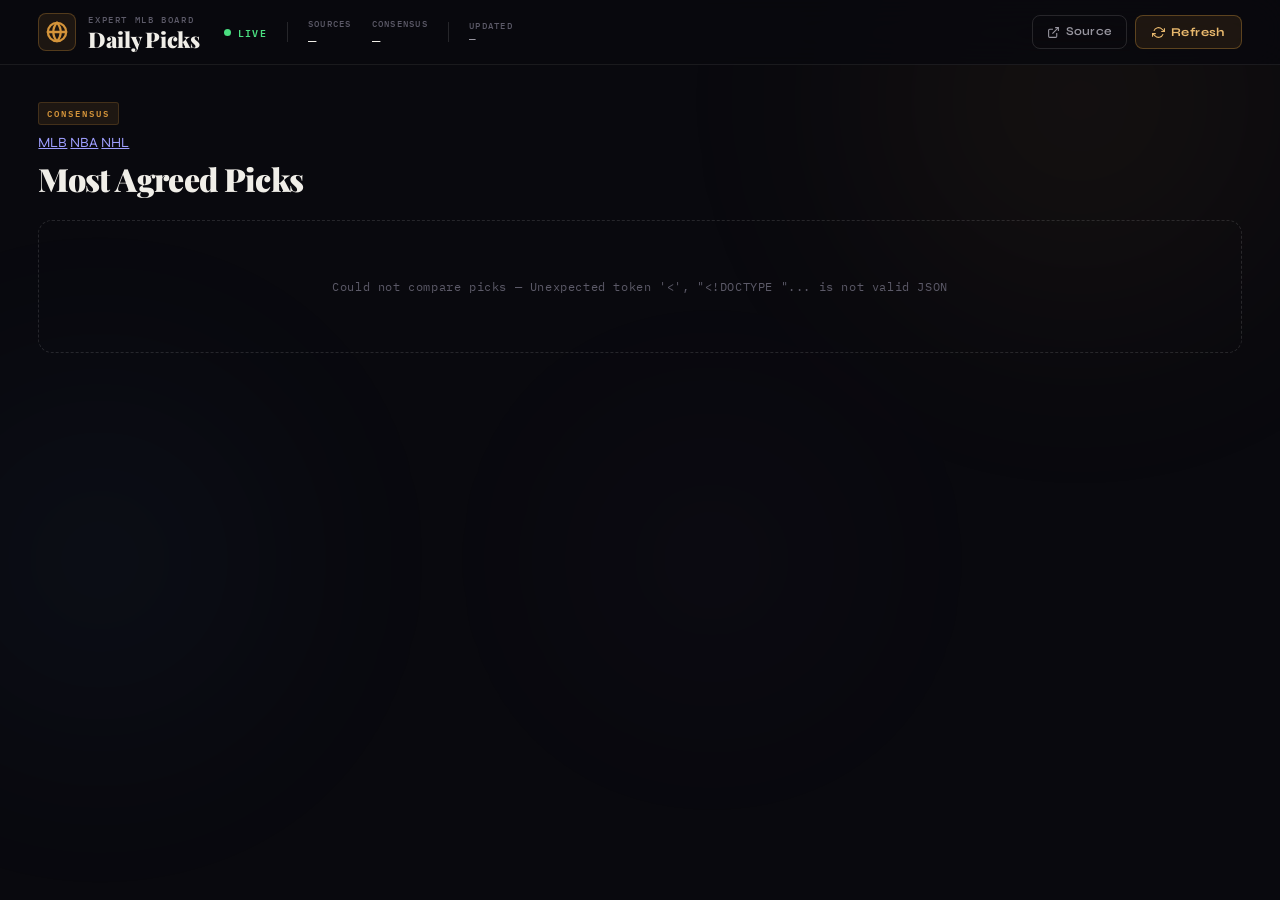
==== public/public_index.html @ dc45dd4a "claude repo cleanup review" ====
<!doctype html>
<html lang="en">
  <head>
    <meta charset="utf-8">
    <meta name="viewport" content="width=device-width, initial-scale=1">
    <title>Daily Expert MLB Board</title>
    <link rel="preconnect" href="https://fonts.googleapis.com">
    <link rel="preconnect" href="https://fonts.gstatic.com" crossorigin>
    <link href="https://fonts.googleapis.com/css2?family=Playfair+Display:ital,wght@0,700;0,900;1,700&family=Syne:wght@400;500;600;700;800&family=IBM+Plex+Mono:wght@400;500;600&display=swap" rel="stylesheet">
    <link rel="stylesheet" href="styles.css">
  </head>
  <body>

    <!-- Ambient background -->
    <div class="ambient" aria-hidden="true">
      <div class="ambient-orb ambient-orb--1"></div>
      <div class="ambient-orb ambient-orb--2"></div>
      <div class="ambient-orb ambient-orb--3"></div>
    </div>

    <header class="site-header">
      <div class="header-inner">
        <div class="header-brand">
          <div class="brand-lockup">
            <div class="brand-icon">
              <svg width="22" height="22" viewBox="0 0 24 24" fill="none" stroke="currentColor" stroke-width="2.5" stroke-linecap="round" stroke-linejoin="round"><circle cx="12" cy="12" r="10"/><path d="M12 2a14.5 14.5 0 0 0 0 20 14.5 14.5 0 0 0 0-20"/><path d="M2 12h20"/></svg>
            </div>
            <div class="brand-text">
              <span class="brand-label">Expert MLB Board</span>
              <h1 class="brand-title">Daily Picks</h1>
            </div>
          </div>
        </div>
        <div class="header-meta">
          <div class="pulse-indicator">
            <span class="pulse-dot"></span>
            <span class="pulse-text">Live</span>
          </div>
          <div class="divider-v"></div>
          <div class="stat-chip">
            <span class="stat-chip__label">Sources</span>
            <strong id="gameCount" class="stat-chip__value">—</strong>
          </div>
          <div class="stat-chip">
            <span class="stat-chip__label">Consensus</span>
            <strong id="pickCount" class="stat-chip__value">—</strong>
          </div>
          <div class="divider-v"></div>
          <div class="header-time">
            <span class="time-label">Updated</span>
            <strong id="fetchedAt" class="time-value">—</strong>
          </div>
        </div>
        <div class="header-actions">
          <a id="sourceLink" class="btn-ghost" href="https://www.covers.com/picks/mlb" target="_blank" rel="noreferrer">
            <svg width="13" height="13" viewBox="0 0 24 24" fill="none" stroke="currentColor" stroke-width="2"><path d="M18 13v6a2 2 0 0 1-2 2H5a2 2 0 0 1-2-2V8a2 2 0 0 1 2-2h6"/><polyline points="15 3 21 3 21 9"/><line x1="10" y1="14" x2="21" y2="3"/></svg>
            Source
          </a>
          <button id="refreshButton" class="btn-primary" type="button">
            <svg width="13" height="13" viewBox="0 0 24 24" fill="none" stroke="currentColor" stroke-width="2"><polyline points="23 4 23 10 17 10"/><polyline points="1 20 1 14 7 14"/><path d="M3.51 9a9 9 0 0 1 14.85-3.36L23 10M1 14l4.64 4.36A9 9 0 0 0 20.49 15"/></svg>
            Refresh
          </button>
        </div>
      </div>
    </header>

    <main class="main-content">
      <div class="page-layout">
        <section class="consensus-section">
          <div class="section-header">
            <div class="section-header__top">
              <span class="section-eyebrow">Consensus</span>
            </div>
            <div class="sport-tabs" aria-label="Sport pages">
              <a class="sport-tab" href="./" data-sport-link="mlb">MLB</a>
              <a class="sport-tab" href="nba/" data-sport-link="nba">NBA</a>
              <a class="sport-tab" href="nhl/" data-sport-link="nhl">NHL</a>
            </div>
            <h2 id="sportTitle" class="section-title">Most Agreed Picks</h2>
            <p id="consensusIntro" class="section-sub"></p>
          </div>
          <div id="consensusList" class="consensus-stack"></div>
        </section>
      </div>
    </main>

    <template id="consensusTemplate">
      <article class="consensus-card">
        <div class="consensus-card__header">
          <span class="badge badge--market market"></span>
          <span class="consensus-agree">
            <span class="agree-num agreement"></span>
            <span class="agree-label">sources</span>
          </span>
        </div>
        <h3 class="consensus-selection selection"></h3>
        <p class="consensus-matchup matchup"></p>
        <div class="consensus-meta">
          <span class="consensus-sources source-list"></span>
          <span class="consensus-experts">
            <strong class="pick-count"></strong> experts
          </span>
        </div>
        <p class="consensus-examples example-list"></p>
      </article>
    </template>

    <script type="module" src="app.js"></script>
  </body>
</html>
---- public/styles.css ----
/* ===================================================
   ROOT & DESIGN TOKENS
   =================================================== */
:root {
  /* Core palette — deep slate + warm cream */
  --bg:          #09090e;
  --surface:     #0f0f17;
  --surface-2:   #161622;
  --surface-3:   #1e1e2e;
  --border:      rgba(255,255,255,0.07);
  --border-2:    rgba(255,255,255,0.12);

  /* Text hierarchy */
  --text:        #f0eee8;
  --text-muted:  #9896a0;
  --text-dim:    #5c5a68;

  /* Brand accent — amber gold */
  --gold:        #d4943a;
  --gold-light:  #e8b86d;
  --gold-dim:    rgba(212, 148, 58, 0.1);
  --gold-glow:   rgba(212, 148, 58, 0.2);

  /* Market palette */
  --ml:          #4ade80;
  --ml-dim:      rgba(74, 222, 128, 0.08);
  --ml-border:   rgba(74, 222, 128, 0.2);

  --total:       #fb923c;
  --total-dim:   rgba(251, 146, 60, 0.08);
  --total-border:rgba(251, 146, 60, 0.2);

  --rl:          #60a5fa;
  --rl-dim:      rgba(96, 165, 250, 0.08);
  --rl-border:   rgba(96, 165, 250, 0.2);

  --prop:        #c084fc;
  --prop-dim:    rgba(192, 132, 252, 0.08);
  --prop-border: rgba(192, 132, 252, 0.2);

  /* Typography */
  --font-display: 'Playfair Display', Georgia, serif;
  --font-ui:      'Syne', sans-serif;
  --font-mono:    'IBM Plex Mono', monospace;

  /* Spatial */
  --r-sm:  3px;
  --r-md:  8px;
  --r-lg:  14px;
  --r-xl:  20px;

  /* Layout */
  --content-max: 1400px;
}

/* ===================================================
   RESET
   =================================================== */
*, *::before, *::after { box-sizing: border-box; margin: 0; padding: 0; }
html { scroll-behavior: smooth; color-scheme: dark; }

body {
  font-family: var(--font-ui);
  background: var(--bg);
  color: var(--text);
  min-height: 100vh;
  font-size: 14px;
  line-height: 1.65;
  -webkit-font-smoothing: antialiased;
  overflow-x: hidden;
}

/* ===================================================
   AMBIENT BACKGROUND
   =================================================== */
.ambient {
  position: fixed;
  inset: 0;
  pointer-events: none;
  z-index: 0;
  overflow: hidden;
}

.ambient-orb {
  position: absolute;
  border-radius: 50%;
  filter: blur(120px);
  opacity: 0.25;
}

.ambient-orb--1 {
  width: 600px;
  height: 600px;
  top: -200px;
  right: -100px;
  background: radial-gradient(circle, rgba(212,148,58,0.4), transparent 70%);
  animation: orb-drift 18s ease-in-out infinite alternate;
}

.ambient-orb--2 {
  width: 500px;
  height: 500px;
  bottom: 10%;
  left: -150px;
  background: radial-gradient(circle, rgba(96,165,250,0.3), transparent 70%);
  animation: orb-drift 22s ease-in-out infinite alternate-reverse;
}

.ambient-orb--3 {
  width: 400px;
  height: 400px;
  top: 40%;
  left: 40%;
  background: radial-gradient(circle, rgba(192,132,252,0.2), transparent 70%);
  animation: orb-drift 26s ease-in-out infinite alternate;
}

@keyframes orb-drift {
  from { transform: translate(0, 0) scale(1); }
  to   { transform: translate(40px, 30px) scale(1.1); }
}

/* ===================================================
   HEADER
   =================================================== */
.site-header {
  position: sticky;
  top: 0;
  z-index: 100;
  background: rgba(9, 9, 14, 0.85);
  backdrop-filter: blur(20px) saturate(180%);
  border-bottom: 1px solid var(--border);
}

.header-inner {
  max-width: var(--content-max);
  margin: 0 auto;
  padding: 0 clamp(16px, 3vw, 40px);
  height: 64px;
  display: flex;
  align-items: center;
  gap: 24px;
}

/* Brand */
.header-brand { flex-shrink: 0; }

.brand-lockup {
  display: flex;
  align-items: center;
  gap: 12px;
}

.brand-icon {
  width: 38px;
  height: 38px;
  border-radius: var(--r-md);
  background: var(--gold-dim);
  border: 1px solid rgba(212,148,58,0.3);
  display: flex;
  align-items: center;
  justify-content: center;
  color: var(--gold);
  flex-shrink: 0;
}

.brand-label {
  display: block;
  font-family: var(--font-mono);
  font-size: 9px;
  font-weight: 500;
  letter-spacing: 0.18em;
  text-transform: uppercase;
  color: var(--text-dim);
  margin-bottom: 1px;
}

.brand-title {
  font-family: var(--font-display);
  font-size: 1.35rem;
  font-weight: 900;
  line-height: 1;
  color: var(--text);
  letter-spacing: -0.01em;
}

/* Meta strip */
.header-meta {
  flex: 1;
  display: flex;
  align-items: center;
  gap: 20px;
  overflow-x: auto;
  scrollbar-width: none;
}

.header-meta::-webkit-scrollbar { display: none; }

.pulse-indicator {
  display: flex;
  align-items: center;
  gap: 7px;
  flex-shrink: 0;
}

.pulse-dot {
  width: 7px;
  height: 7px;
  border-radius: 50%;
  background: var(--ml);
  box-shadow: 0 0 0 0 rgba(74,222,128,0.4);
  animation: pulse-ring 2.5s ease-out infinite;
}

@keyframes pulse-ring {
  0%   { box-shadow: 0 0 0 0 rgba(74,222,128,0.5); }
  70%  { box-shadow: 0 0 0 8px rgba(74,222,128,0); }
  100% { box-shadow: 0 0 0 0 rgba(74,222,128,0); }
}

.pulse-text {
  font-family: var(--font-mono);
  font-size: 10px;
  font-weight: 600;
  letter-spacing: 0.12em;
  text-transform: uppercase;
  color: var(--ml);
}

.divider-v {
  width: 1px;
  height: 20px;
  background: var(--border-2);
  flex-shrink: 0;
}

.stat-chip {
  display: flex;
  flex-direction: column;
  gap: 1px;
  flex-shrink: 0;
}

.stat-chip__label {
  font-family: var(--font-mono);
  font-size: 9px;
  font-weight: 500;
  letter-spacing: 0.14em;
  text-transform: uppercase;
  color: var(--text-dim);
}

.stat-chip__value {
  font-family: var(--font-mono);
  font-size: 14px;
  font-weight: 600;
  color: var(--text);
  line-height: 1;
}

.header-time {
  display: flex;
  flex-direction: column;
  gap: 1px;
  flex-shrink: 0;
}

.time-label {
  font-family: var(--font-mono);
  font-size: 9px;
  font-weight: 500;
  letter-spacing: 0.14em;
  text-transform: uppercase;
  color: var(--text-dim);
}

.time-value {
  font-family: var(--font-mono);
  font-size: 11px;
  font-weight: 500;
  color: var(--text-muted);
  line-height: 1;
}

/* Header buttons */
.header-actions {
  display: flex;
  align-items: center;
  gap: 8px;
  flex-shrink: 0;
}

.btn-ghost {
  display: inline-flex;
  align-items: center;
  gap: 6px;
  height: 34px;
  padding: 0 14px;
  border: 1px solid var(--border-2);
  border-radius: var(--r-md);
  background: transparent;
  color: var(--text-muted);
  font-family: var(--font-ui);
  font-size: 12px;
  font-weight: 600;
  letter-spacing: 0.02em;
  text-decoration: none;
  cursor: pointer;
  transition: all 0.2s;
  white-space: nowrap;
}

.btn-ghost:hover {
  border-color: var(--border-2);
  color: var(--text);
  background: rgba(255,255,255,0.04);
}

.btn-primary {
  display: inline-flex;
  align-items: center;
  gap: 6px;
  height: 34px;
  padding: 0 16px;
  border: 1px solid rgba(212,148,58,0.35);
  border-radius: var(--r-md);
  background: var(--gold-dim);
  color: var(--gold-light);
  font-family: var(--font-ui);
  font-size: 12px;
  font-weight: 700;
  letter-spacing: 0.03em;
  cursor: pointer;
  transition: all 0.2s;
  white-space: nowrap;
}

.btn-primary:hover {
  background: rgba(212,148,58,0.15);
  border-color: rgba(212,148,58,0.5);
  box-shadow: 0 0 20px rgba(212,148,58,0.15);
}

.btn-primary:active  { transform: scale(0.97); }
.btn-primary:disabled { opacity: 0.4; cursor: wait; }

/* ===================================================
   CONTROLS BAR
   =================================================== */
.controls-bar {
  background: rgba(15, 15, 23, 0.6);
  border-bottom: 1px solid var(--border);
  backdrop-filter: blur(8px);
  position: relative;
  z-index: 1;
}

.controls-inner {
  max-width: var(--content-max);
  margin: 0 auto;
  padding: 12px clamp(16px, 3vw, 40px);
  display: flex;
  align-items: center;
  gap: 10px;
  flex-wrap: wrap;
}

.search-wrap {
  position: relative;
  flex: 1;
  min-width: 200px;
}

.search-icon {
  position: absolute;
  left: 12px;
  top: 50%;
  transform: translateY(-50%);
  color: var(--text-dim);
  pointer-events: none;
}

.control-input {
  height: 38px;
  background: var(--surface-2);
  border: 1px solid var(--border);
  border-radius: var(--r-md);
  color: var(--text);
  font-family: var(--font-ui);
  font-size: 13px;
  font-weight: 500;
  outline: none;
  transition: border-color 0.2s, background 0.2s;
}

.control-input:focus {
  border-color: rgba(212,148,58,0.4);
  background: var(--surface-3);
}

.control-input::placeholder { color: var(--text-dim); }

.search-input {
  width: 100%;
  padding: 0 14px 0 38px;
}

.select-wrap {
  position: relative;
  flex-shrink: 0;
}

.control-select {
  padding: 0 36px 0 14px;
  min-width: 155px;
  cursor: pointer;
  appearance: none;
}

.select-chevron {
  position: absolute;
  right: 12px;
  top: 50%;
  transform: translateY(-50%);
  color: var(--text-dim);
  pointer-events: none;
}

.market-legend {
  display: flex;
  align-items: center;
  gap: 14px;
  margin-left: 8px;
  flex-shrink: 0;
}

.legend-item {
  display: flex;
  align-items: center;
  gap: 5px;
  font-family: var(--font-mono);
  font-size: 10px;
  font-weight: 500;
  letter-spacing: 0.08em;
  color: var(--text-dim);
}

.legend-dot {
  width: 6px;
  height: 6px;
  border-radius: 50%;
}

.legend-dot--ml    { background: var(--ml); }
.legend-dot--total { background: var(--total); }
.legend-dot--rl    { background: var(--rl); }
.legend-dot--prop  { background: var(--prop); }

/* ===================================================
   PAGE LAYOUT
   =================================================== */
.main-content {
  position: relative;
  z-index: 1;
}

.page-layout {
  max-width: var(--content-max);
  margin: 0 auto;
  padding: 36px clamp(16px, 3vw, 40px) 80px;
  display: block;
}

/* ===================================================
   SECTION HEADER
   =================================================== */
.section-header {
  margin-bottom: 24px;
}

.section-header__top {
  margin-bottom: 6px;
}

.section-eyebrow {
  font-family: var(--font-mono);
  font-size: 9px;
  font-weight: 600;
  letter-spacing: 0.22em;
  text-transform: uppercase;
  color: var(--gold);
  background: var(--gold-dim);
  border: 1px solid rgba(212,148,58,0.2);
  border-radius: var(--r-sm);
  padding: 3px 8px;
  display: inline-block;
}

.section-title {
  font-family: var(--font-display);
  font-size: clamp(1.6rem, 2.5vw, 2.2rem);
  font-weight: 900;
  line-height: 1.05;
  color: var(--text);
  letter-spacing: -0.02em;
  margin-top: 8px;
  margin-bottom: 8px;
}

.section-sub {
  font-size: 12px;
  color: var(--text-muted);
  line-height: 1.5;
  max-width: 55ch;
}

/* ===================================================
   CONSENSUS
   =================================================== */
.consensus-section {
  width: 100%;
}

.consensus-stack {
  display: grid;
  grid-template-columns: repeat(auto-fill, minmax(280px, 1fr));
  gap: 12px;
}

.consensus-card {
  background: var(--surface);
  border: 1px solid var(--border);
  border-radius: var(--r-lg);
  padding: 16px;
  transition: border-color 0.2s, transform 0.2s;
  animation: card-in 0.4s ease both;
  position: relative;
  overflow: hidden;
}

.consensus-card::before {
  content: '';
  position: absolute;
  left: 0;
  top: 0;
  bottom: 0;
  width: 3px;
  background: var(--ml);
  border-radius: var(--r-sm) 0 0 var(--r-sm);
}

.consensus-card[data-market="Total"]::before    { background: var(--total); }
.consensus-card[data-market="Run Line"]::before,
.consensus-card[data-market="Spread"]::before   { background: var(--rl); }
.consensus-card[data-market="Prop"]::before,
.consensus-card[data-market="Game Prop"]::before { background: var(--prop); }

.consensus-card:hover {
  border-color: var(--border-2);
  transform: translateX(3px);
}

.consensus-card__header {
  display: flex;
  align-items: center;
  justify-content: space-between;
  margin-bottom: 10px;
}

.consensus-agree {
  display: flex;
  align-items: baseline;
  gap: 4px;
}

.agree-num {
  font-family: var(--font-mono);
  font-size: 18px;
  font-weight: 600;
  color: var(--text);
  line-height: 1;
}

.agree-label {
  font-family: var(--font-mono);
  font-size: 9px;
  font-weight: 500;
  letter-spacing: 0.1em;
  text-transform: uppercase;
  color: var(--text-dim);
}

.consensus-selection {
  font-family: var(--font-display);
  font-size: 1.15rem;
  font-weight: 700;
  font-style: italic;
  color: var(--text);
  line-height: 1.2;
  margin-bottom: 4px;
}

.consensus-matchup {
  font-family: var(--font-mono);
  font-size: 10px;
  font-weight: 500;
  letter-spacing: 0.06em;
  color: var(--rl);
  margin-bottom: 10px;
}

.consensus-meta {
  display: flex;
  align-items: center;
  justify-content: space-between;
  gap: 8px;
  padding-top: 10px;
  border-top: 1px solid var(--border);
}

.consensus-sources {
  font-family: var(--font-mono);
  font-size: 10px;
  font-weight: 500;
  color: var(--text-muted);
}

.consensus-experts {
  font-family: var(--font-mono);
  font-size: 10px;
  color: var(--text-dim);
}

.consensus-experts strong {
  color: var(--text);
}

.consensus-examples {
  font-size: 11px;
  color: var(--text-dim);
  margin-top: 6px;
  line-height: 1.5;
}

/* ===================================================
   PICK GRID
   =================================================== */
.pick-grid {
  display: grid;
  grid-template-columns: repeat(auto-fill, minmax(280px, 1fr));
  gap: 12px;
}

/* ===================================================
   PICK CARD
   =================================================== */
.pick-card {
  background: var(--surface);
  border: 1px solid var(--border);
  border-radius: var(--r-lg);
  overflow: hidden;
  display: flex;
  flex-direction: column;
  transition: border-color 0.25s, transform 0.25s, box-shadow 0.25s;
  animation: card-in 0.35s ease both;
  cursor: default;
}

@keyframes card-in {
  from { opacity: 0; transform: translateY(16px); }
  to   { opacity: 1; transform: translateY(0); }
}

.pick-card:hover {
  transform: translateY(-4px);
  box-shadow: 0 20px 60px rgba(0,0,0,0.6), 0 0 0 1px var(--border-2);
}

/* Accent bar by market */
.pick-card__accent {
  height: 3px;
  background: var(--border-2);
  flex-shrink: 0;
}

.pick-card[data-market="Moneyline"] .pick-card__accent { background: var(--ml); }
.pick-card[data-market="Total"] .pick-card__accent     { background: var(--total); }
.pick-card[data-market="Run Line"] .pick-card__accent,
.pick-card[data-market="Spread"] .pick-card__accent    { background: var(--rl); }
.pick-card[data-market="Prop"] .pick-card__accent,
.pick-card[data-market="Game Prop"] .pick-card__accent { background: var(--prop); }

/* Card glow on hover by market */
.pick-card[data-market="Moneyline"]:hover  { box-shadow: 0 20px 60px rgba(0,0,0,0.5), 0 0 30px rgba(74,222,128,0.06); }
.pick-card[data-market="Total"]:hover      { box-shadow: 0 20px 60px rgba(0,0,0,0.5), 0 0 30px rgba(251,146,60,0.06); }
.pick-card[data-market="Run Line"]:hover,
.pick-card[data-market="Spread"]:hover     { box-shadow: 0 20px 60px rgba(0,0,0,0.5), 0 0 30px rgba(96,165,250,0.06); }
.pick-card[data-market="Prop"]:hover,
.pick-card[data-market="Game Prop"]:hover  { box-shadow: 0 20px 60px rgba(0,0,0,0.5), 0 0 30px rgba(192,132,252,0.06); }

.pick-card__inner {
  display: flex;
  flex-direction: column;
  flex: 1;
  padding: 0;
}

.pick-card__header {
  padding: 14px 16px 0;
  display: flex;
  flex-direction: column;
  gap: 4px;
}

.pick-matchup-row {
  display: flex;
  align-items: center;
  justify-content: space-between;
  gap: 8px;
}

.pick-matchup {
  font-family: var(--font-mono);
  font-size: 10px;
  font-weight: 600;
  letter-spacing: 0.1em;
  text-transform: uppercase;
  color: var(--rl);
}

.pick-time {
  font-family: var(--font-mono);
  font-size: 9px;
  color: var(--text-dim);
  white-space: nowrap;
}

.pick-made {
  font-family: var(--font-mono);
  font-size: 9px;
  color: var(--text-dim);
}

.pick-card__body {
  padding: 12px 16px;
  flex: 1;
  display: flex;
  flex-direction: column;
  gap: 10px;
}

.pick-selection {
  font-family: var(--font-display);
  font-size: 1.4rem;
  font-weight: 700;
  font-style: italic;
  line-height: 1.15;
  color: var(--text);
  letter-spacing: -0.01em;
}

.pick-badges {
  display: flex;
  align-items: center;
  gap: 7px;
  flex-wrap: wrap;
}

/* ===================================================
   BADGES
   =================================================== */
.badge {
  font-family: var(--font-mono);
  font-size: 10px;
  font-weight: 600;
  letter-spacing: 0.1em;
  text-transform: uppercase;
  padding: 3px 9px;
  border-radius: 999px;
  border: 1px solid transparent;
  white-space: nowrap;
}

.badge--market {
  color: var(--text-muted);
  background: var(--surface-3);
  border-color: var(--border);
}

/* Market-specific badge colors */
.pick-card[data-market="Moneyline"] .badge--market,
.consensus-card[data-market="Moneyline"] .badge--market {
  color: var(--ml); background: var(--ml-dim); border-color: var(--ml-border);
}
.pick-card[data-market="Total"] .badge--market,
.consensus-card[data-market="Total"] .badge--market {
  color: var(--total); background: var(--total-dim); border-color: var(--total-border);
}
.pick-card[data-market="Run Line"] .badge--market,
.pick-card[data-market="Spread"] .badge--market,
.consensus-card[data-market="Run Line"] .badge--market,
.consensus-card[data-market="Spread"] .badge--market {
  color: var(--rl); background: var(--rl-dim); border-color: var(--rl-border);
}
.pick-card[data-market="Prop"] .badge--market,
.pick-card[data-market="Game Prop"] .badge--market,
.consensus-card[data-market="Prop"] .badge--market,
.consensus-card[data-market="Game Prop"] .badge--market {
  color: var(--prop); background: var(--prop-dim); border-color: var(--prop-border);
}

.badge--odds {
  font-size: 11px;
  padding: 3px 0;
  border: none;
  background: transparent;
  color: var(--text-muted);
  letter-spacing: 0.04em;
  text-transform: none;
}

.badge--odds.positive { color: var(--ml); }
.badge--odds.negative { color: var(--total); }

/* Analysis text */
.pick-analysis {
  font-size: 12.5px;
  line-height: 1.7;
  color: var(--text-muted);
  display: -webkit-box;
  -webkit-line-clamp: 4;
  -webkit-box-orient: vertical;
  overflow: hidden;
}

/* Card footer */
.pick-card__footer {
  padding: 11px 16px;
  border-top: 1px solid var(--border);
  display: flex;
  align-items: center;
  justify-content: space-between;
  gap: 8px;
  background: rgba(255,255,255,0.015);
}

.pick-analyst {
  font-family: var(--font-ui);
  font-size: 11px;
  font-weight: 600;
  letter-spacing: 0.02em;
  color: var(--text-muted);
}

.pick-rating {
  font-family: var(--font-mono);
  font-size: 10px;
  color: var(--gold);
  letter-spacing: 0.05em;
}

/* ===================================================
   EMPTY STATES
   =================================================== */
.empty {
  grid-column: 1 / -1;
  padding: 56px 32px;
  border: 1px dashed var(--border-2);
  border-radius: var(--r-lg);
  text-align: center;
  font-family: var(--font-mono);
  font-size: 12px;
  color: var(--text-dim);
  letter-spacing: 0.05em;
}

/* ===================================================
   RESPONSIVE
   =================================================== */
@media (max-width: 1024px) {
  .consensus-stack {
    grid-template-columns: repeat(auto-fill, minmax(280px, 1fr));
    gap: 10px;
  }
}

@media (max-width: 768px) {
  .header-inner {
    flex-wrap: wrap;
    height: auto;
    padding-block: 12px;
    gap: 12px;
  }

  .header-meta {
    order: 3;
    width: 100%;
  }

  .header-actions { flex-shrink: 0; }

  .btn-ghost,
  .btn-primary {
    height: 32px;
    padding: 0 12px;
    font-size: 11px;
  }

  .market-legend { display: none; }

  .pick-grid {
    grid-template-columns: 1fr;
  }
}

@media (max-width: 480px) {
  .controls-inner {
    flex-direction: column;
    align-items: stretch;
  }

  .search-wrap,
  .select-wrap {
    min-width: 0;
    width: 100%;
  }

  .control-select { min-width: 0; width: 100%; }
}

/* ===================================================
   SCROLLBAR
   =================================================== */
::-webkit-scrollbar { width: 5px; height: 5px; }
::-webkit-scrollbar-track { background: transparent; }
::-webkit-scrollbar-thumb { background: var(--surface-3); border-radius: 999px; }
::-webkit-scrollbar-thumb:hover { background: var(--border-2); }

/* ===================================================
   TEXT SELECTION
   =================================================== */
::selection { background: rgba(212,148,58,0.2); color: var(--text); }

/* ===================================================
   FOCUS
   =================================================== */
:focus-visible {
  outline: 2px solid rgba(212,148,58,0.5);
  outline-offset: 2px;
  border-radius: var(--r-sm);
}
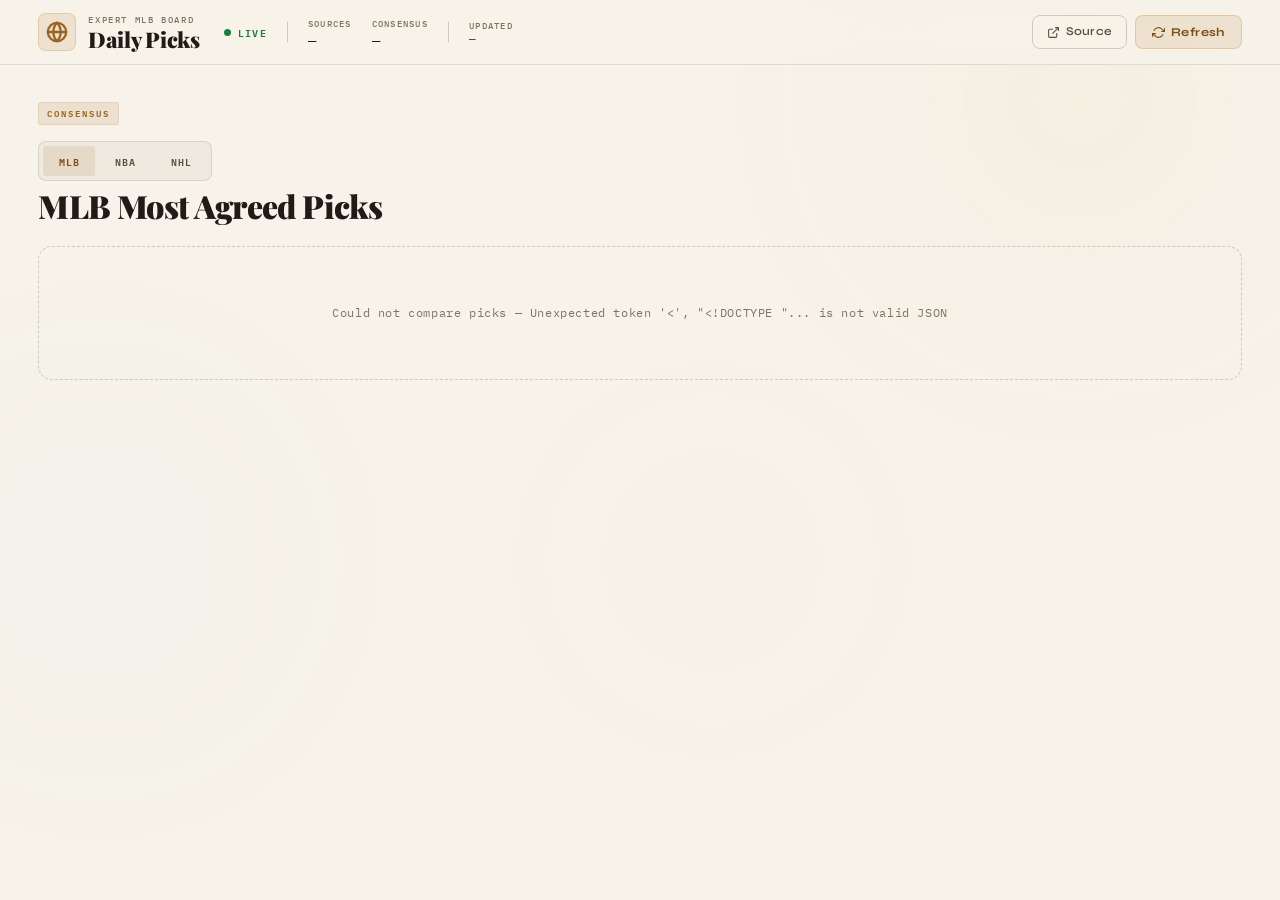
==== commit 0703c9dd: "Add theme toggle and fix Pickswise parsing - add light/dark mode with saved user preference - parse " ====
--- a/public/public_index.html
+++ b/public/public_index.html
@@ -11,7 +11,7 @@
   </head>
   <body>
 
-    <!-- Ambient background -->
+    <!-- Background glow shapes. -->
     <div class="ambient" aria-hidden="true">
       <div class="ambient-orb ambient-orb--1"></div>
       <div class="ambient-orb ambient-orb--2"></div>
--- a/public/styles.css
+++ b/public/styles.css
@@ -1,27 +1,35 @@
-/* ===================================================
-   ROOT & DESIGN TOKENS
-   =================================================== */
+/* Shared colors, type, spacing, and layout values. */
 :root {
-  /* Core palette — deep slate + warm cream */
+  /* Main page colors. */
   --bg:          #09090e;
   --surface:     #0f0f17;
   --surface-2:   #161622;
   --surface-3:   #1e1e2e;
   --border:      rgba(255,255,255,0.07);
   --border-2:    rgba(255,255,255,0.12);
-
-  /* Text hierarchy */
+  --header-bg:   rgba(9, 9, 14, 0.85);
+  --drawer-bg:   rgba(15, 15, 23, 0.97);
+  --subtle-bg:   rgba(255,255,255,0.03);
+  --hover-bg:    rgba(255,255,255,0.04);
+  --strong-hover-bg: rgba(255,255,255,0.06);
+  --footer-bg:   rgba(255,255,255,0.015);
+  --shadow-strong: rgba(0,0,0,0.6);
+  --shadow-soft: rgba(0,0,0,0.5);
+  --selection-bg: rgba(212,148,58,0.2);
+  --color-scheme: dark;
+
+  /* Text colors. */
   --text:        #f0eee8;
-  --text-muted:  #9896a0;
-  --text-dim:    #5c5a68;
-
-  /* Brand accent — amber gold */
+  --text-muted:  #c4c2cc;
+  --text-dim:    #8a8898;
+
+  /* Brand accent colors. */
   --gold:        #d4943a;
   --gold-light:  #e8b86d;
   --gold-dim:    rgba(212, 148, 58, 0.1);
   --gold-glow:   rgba(212, 148, 58, 0.2);
 
-  /* Market palette */
+  /* Pick market colors. */
   --ml:          #4ade80;
   --ml-dim:      rgba(74, 222, 128, 0.08);
   --ml-border:   rgba(74, 222, 128, 0.2);
@@ -38,26 +46,80 @@
   --prop-dim:    rgba(192, 132, 252, 0.08);
   --prop-border: rgba(192, 132, 252, 0.2);
 
-  /* Typography */
+  /* Warning banner colors. */
+  --warn:        #fbbf24;
+  --warn-dim:    rgba(251, 191, 36, 0.08);
+  --warn-border: rgba(251, 191, 36, 0.25);
+
+  /* Fonts. */
   --font-display: 'Playfair Display', Georgia, serif;
   --font-ui:      'Syne', sans-serif;
   --font-mono:    'IBM Plex Mono', monospace;
 
-  /* Spatial */
+  /* Corner radius values. */
   --r-sm:  3px;
   --r-md:  8px;
   --r-lg:  14px;
   --r-xl:  20px;
 
-  /* Layout */
+  /* Page width. */
   --content-max: 1400px;
-}
-
-/* ===================================================
-   RESET
-   =================================================== */
+
+  /* Fixed parlay drawer height. */
+  --parlay-h: 400px;
+}
+
+:root[data-theme="light"] {
+  --bg:          #f7f3ea;
+  --surface:     #fffaf0;
+  --surface-2:   #f2eadc;
+  --surface-3:   #ebe0cf;
+  --border:      rgba(65, 52, 37, 0.13);
+  --border-2:    rgba(65, 52, 37, 0.22);
+  --header-bg:   rgba(247, 243, 234, 0.86);
+  --drawer-bg:   rgba(255, 250, 240, 0.97);
+  --subtle-bg:   rgba(65, 52, 37, 0.045);
+  --hover-bg:    rgba(65, 52, 37, 0.07);
+  --strong-hover-bg: rgba(65, 52, 37, 0.1);
+  --footer-bg:   rgba(65, 52, 37, 0.035);
+  --shadow-strong: rgba(64, 47, 25, 0.18);
+  --shadow-soft: rgba(64, 47, 25, 0.14);
+  --selection-bg: rgba(212,148,58,0.24);
+  --color-scheme: light;
+
+  --text:        #201b16;
+  --text-muted:  #574d41;
+  --text-dim:    #827263;
+
+  --gold:        #9b641d;
+  --gold-light:  #7d4e13;
+  --gold-dim:    rgba(155, 100, 29, 0.12);
+  --gold-glow:   rgba(155, 100, 29, 0.22);
+
+  --ml:          #16803d;
+  --ml-dim:      rgba(22, 128, 61, 0.09);
+  --ml-border:   rgba(22, 128, 61, 0.22);
+
+  --total:       #b35a12;
+  --total-dim:   rgba(179, 90, 18, 0.09);
+  --total-border:rgba(179, 90, 18, 0.22);
+
+  --rl:          #1d63b7;
+  --rl-dim:      rgba(29, 99, 183, 0.09);
+  --rl-border:   rgba(29, 99, 183, 0.22);
+
+  --prop:        #7c3bb3;
+  --prop-dim:    rgba(124, 59, 179, 0.09);
+  --prop-border: rgba(124, 59, 179, 0.22);
+
+  --warn:        #946300;
+  --warn-dim:    rgba(148, 99, 0, 0.1);
+  --warn-border: rgba(148, 99, 0, 0.24);
+}
+
+/* Base page setup. */
 *, *::before, *::after { box-sizing: border-box; margin: 0; padding: 0; }
-html { scroll-behavior: smooth; color-scheme: dark; }
+html { scroll-behavior: smooth; color-scheme: var(--color-scheme); }
 
 body {
   font-family: var(--font-ui);
@@ -68,11 +130,15 @@
   line-height: 1.65;
   -webkit-font-smoothing: antialiased;
   overflow-x: hidden;
-}
-
-/* ===================================================
-   AMBIENT BACKGROUND
-   =================================================== */
+  /* Leave room for the fixed parlay drawer when it is open. */
+  padding-bottom: 0;
+}
+
+body.parlay-open {
+  padding-bottom: var(--parlay-h);
+}
+
+/* Background glow shapes. */
 .ambient {
   position: fixed;
   inset: 0;
@@ -97,6 +163,10 @@
   animation: orb-drift 18s ease-in-out infinite alternate;
 }
 
+:root[data-theme="light"] .ambient-orb {
+  opacity: 0.16;
+}
+
 .ambient-orb--2 {
   width: 500px;
   height: 500px;
@@ -120,14 +190,12 @@
   to   { transform: translate(40px, 30px) scale(1.1); }
 }
 
-/* ===================================================
-   HEADER
-   =================================================== */
+/* Header and top controls. */
 .site-header {
   position: sticky;
   top: 0;
   z-index: 100;
-  background: rgba(9, 9, 14, 0.85);
+  background: var(--header-bg);
   backdrop-filter: blur(20px) saturate(180%);
   border-bottom: 1px solid var(--border);
 }
@@ -142,7 +210,6 @@
   gap: 24px;
 }
 
-/* Brand */
 .header-brand { flex-shrink: 0; }
 
 .brand-lockup {
@@ -184,7 +251,6 @@
   letter-spacing: -0.01em;
 }
 
-/* Meta strip */
 .header-meta {
   flex: 1;
   display: flex;
@@ -193,7 +259,6 @@
   overflow-x: auto;
   scrollbar-width: none;
 }
-
 .header-meta::-webkit-scrollbar { display: none; }
 
 .pulse-indicator {
@@ -282,12 +347,51 @@
   line-height: 1;
 }
 
-/* Header buttons */
 .header-actions {
   display: flex;
   align-items: center;
   gap: 8px;
   flex-shrink: 0;
+}
+
+.theme-toggle {
+  display: inline-flex;
+  align-items: center;
+  gap: 7px;
+  height: 34px;
+  padding: 0 12px;
+  border: 1px solid var(--border-2);
+  border-radius: 999px;
+  background: var(--subtle-bg);
+  color: var(--text-muted);
+  font-family: var(--font-ui);
+  font-size: 12px;
+  font-weight: 700;
+  letter-spacing: 0.02em;
+  cursor: pointer;
+  transition: background 0.2s, border-color 0.2s, color 0.2s, box-shadow 0.2s;
+  white-space: nowrap;
+}
+
+.theme-toggle:hover {
+  color: var(--text);
+  border-color: var(--border-2);
+  background: var(--hover-bg);
+}
+
+.theme-toggle__icon {
+  width: 18px;
+  height: 18px;
+  border-radius: 999px;
+  background: var(--gold-light);
+  box-shadow: inset -5px -3px 0 rgba(9,9,14,0.82);
+  transition: box-shadow 0.2s, transform 0.2s, background 0.2s;
+}
+
+:root[data-theme="light"] .theme-toggle__icon {
+  background: var(--gold);
+  box-shadow: inset 0 0 0 3px rgba(255,250,240,0.82), 0 0 0 4px var(--gold-dim);
+  transform: rotate(45deg) scale(0.86);
 }
 
 .btn-ghost {
@@ -309,11 +413,10 @@
   transition: all 0.2s;
   white-space: nowrap;
 }
-
 .btn-ghost:hover {
   border-color: var(--border-2);
   color: var(--text);
-  background: rgba(255,255,255,0.04);
+  background: var(--hover-bg);
 }
 
 .btn-primary {
@@ -334,131 +437,32 @@
   transition: all 0.2s;
   white-space: nowrap;
 }
-
 .btn-primary:hover {
   background: rgba(212,148,58,0.15);
   border-color: rgba(212,148,58,0.5);
   box-shadow: 0 0 20px rgba(212,148,58,0.15);
 }
-
 .btn-primary:active  { transform: scale(0.97); }
 .btn-primary:disabled { opacity: 0.4; cursor: wait; }
 
-/* ===================================================
-   CONTROLS BAR
-   =================================================== */
-.controls-bar {
-  background: rgba(15, 15, 23, 0.6);
-  border-bottom: 1px solid var(--border);
-  backdrop-filter: blur(8px);
+/* Warning shown when generated data is old. */
+.stale-banner {
+  display: flex;
+  align-items: center;
+  gap: 10px;
+  padding: 10px clamp(16px, 3vw, 40px);
+  background: var(--warn-dim);
+  border-bottom: 1px solid var(--warn-border);
+  color: var(--warn);
+  font-family: var(--font-mono);
+  font-size: 11px;
+  font-weight: 500;
+  letter-spacing: 0.04em;
   position: relative;
   z-index: 1;
 }
 
-.controls-inner {
-  max-width: var(--content-max);
-  margin: 0 auto;
-  padding: 12px clamp(16px, 3vw, 40px);
-  display: flex;
-  align-items: center;
-  gap: 10px;
-  flex-wrap: wrap;
-}
-
-.search-wrap {
-  position: relative;
-  flex: 1;
-  min-width: 200px;
-}
-
-.search-icon {
-  position: absolute;
-  left: 12px;
-  top: 50%;
-  transform: translateY(-50%);
-  color: var(--text-dim);
-  pointer-events: none;
-}
-
-.control-input {
-  height: 38px;
-  background: var(--surface-2);
-  border: 1px solid var(--border);
-  border-radius: var(--r-md);
-  color: var(--text);
-  font-family: var(--font-ui);
-  font-size: 13px;
-  font-weight: 500;
-  outline: none;
-  transition: border-color 0.2s, background 0.2s;
-}
-
-.control-input:focus {
-  border-color: rgba(212,148,58,0.4);
-  background: var(--surface-3);
-}
-
-.control-input::placeholder { color: var(--text-dim); }
-
-.search-input {
-  width: 100%;
-  padding: 0 14px 0 38px;
-}
-
-.select-wrap {
-  position: relative;
-  flex-shrink: 0;
-}
-
-.control-select {
-  padding: 0 36px 0 14px;
-  min-width: 155px;
-  cursor: pointer;
-  appearance: none;
-}
-
-.select-chevron {
-  position: absolute;
-  right: 12px;
-  top: 50%;
-  transform: translateY(-50%);
-  color: var(--text-dim);
-  pointer-events: none;
-}
-
-.market-legend {
-  display: flex;
-  align-items: center;
-  gap: 14px;
-  margin-left: 8px;
-  flex-shrink: 0;
-}
-
-.legend-item {
-  display: flex;
-  align-items: center;
-  gap: 5px;
-  font-family: var(--font-mono);
-  font-size: 10px;
-  font-weight: 500;
-  letter-spacing: 0.08em;
-  color: var(--text-dim);
-}
-
-.legend-dot {
-  width: 6px;
-  height: 6px;
-  border-radius: 50%;
-}
-
-.legend-dot--ml    { background: var(--ml); }
-.legend-dot--total { background: var(--total); }
-.legend-dot--rl    { background: var(--rl); }
-.legend-dot--prop  { background: var(--prop); }
-
-/* ===================================================
-   PAGE LAYOUT
-   =================================================== */
+/* Main page layout. */
 .main-content {
   position: relative;
   z-index: 1;
@@ -471,9 +475,7 @@
   display: block;
 }
 
-/* ===================================================
-   SECTION HEADER
-   =================================================== */
+/* Consensus section heading and sport tabs. */
 .section-header {
   margin-bottom: 24px;
 }
@@ -514,9 +516,70 @@
   max-width: 55ch;
 }
 
-/* ===================================================
-   CONSENSUS
-   =================================================== */
+.sport-tabs {
+  display: inline-flex;
+  align-items: center;
+  gap: 4px;
+  margin-top: 10px;
+  padding: 4px;
+  border: 1px solid var(--border);
+  border-radius: var(--r-md);
+  background: var(--subtle-bg);
+}
+
+.sport-tab {
+  min-width: 52px;
+  height: 30px;
+  display: inline-flex;
+  align-items: center;
+  justify-content: center;
+  border-radius: var(--r-sm);
+  color: var(--text-muted);
+  font-family: var(--font-mono);
+  font-size: 10px;
+  font-weight: 600;
+  letter-spacing: 0.1em;
+  text-decoration: none;
+  transition: background 0.2s, color 0.2s;
+}
+.sport-tab:hover { color: var(--text); background: var(--hover-bg); }
+.sport-tab.is-active { color: var(--gold-light); background: var(--gold-dim); }
+
+/* Market filter buttons. */
+.market-filters {
+  display: flex;
+  flex-wrap: wrap;
+  gap: 6px;
+  margin-top: 14px;
+}
+
+.market-filter-btn {
+  height: 28px;
+  padding: 0 12px;
+  border: 1px solid var(--border);
+  border-radius: 999px;
+  background: transparent;
+  color: var(--text-dim);
+  font-family: var(--font-mono);
+  font-size: 10px;
+  font-weight: 600;
+  letter-spacing: 0.08em;
+  cursor: pointer;
+  transition: all 0.15s;
+  white-space: nowrap;
+}
+.market-filter-btn:hover {
+  color: var(--text-muted);
+  border-color: var(--border-2);
+  background: var(--subtle-bg);
+}
+.market-filter-btn.is-active {
+  color: var(--gold-light);
+  border-color: rgba(212,148,58,0.35);
+  background: var(--gold-dim);
+}
+
+/* Consensus cards. */
 .consensus-section {
   width: 100%;
 }
@@ -532,10 +595,13 @@
   border: 1px solid var(--border);
   border-radius: var(--r-lg);
   padding: 16px;
-  transition: border-color 0.2s, transform 0.2s;
+  transition: border-color 0.2s, transform 0.2s, box-shadow 0.2s;
   animation: card-in 0.4s ease both;
   position: relative;
   overflow: hidden;
+  display: flex;
+  flex-direction: column;
+  gap: 0;
 }
 
 .consensus-card::before {
@@ -560,6 +626,12 @@
   transform: translateX(3px);
 }
 
+/* Highlight cards already added to the parlay slip. */
+.consensus-card.in-parlay {
+  border-color: rgba(212,148,58,0.4);
+  box-shadow: 0 0 0 1px rgba(212,148,58,0.15), inset 0 0 40px rgba(212,148,58,0.04);
+}
+
 .consensus-card__header {
   display: flex;
   align-items: center;
@@ -628,32 +700,319 @@
 .consensus-experts {
   font-family: var(--font-mono);
   font-size: 10px;
-  color: var(--text-dim);
-}
-
-.consensus-experts strong {
-  color: var(--text);
-}
+  color: var(--text-muted);
+}
+.consensus-experts strong { color: var(--text); }
 
 .consensus-examples {
   font-size: 11px;
-  color: var(--text-dim);
+  color: var(--text-muted);
   margin-top: 6px;
   line-height: 1.5;
 }
 
-/* ===================================================
-   PICK GRID
-   =================================================== */
+/* Expanded analysis text inside a card. */
+.full-analysis {
+  font-size: 12px;
+  line-height: 1.7;
+  color: var(--text-muted);
+  margin-top: 10px;
+  padding-top: 10px;
+  border-top: 1px dashed var(--border);
+}
+
+/* Buttons at the bottom of a card. */
+.consensus-actions {
+  display: flex;
+  align-items: center;
+  justify-content: space-between;
+  margin-top: 10px;
+  gap: 8px;
+}
+
+/* Small text-only buttons. */
+.text-btn {
+  background: none;
+  border: none;
+  padding: 0;
+  font-family: var(--font-mono);
+  font-size: 10px;
+  font-weight: 500;
+  color: var(--text-dim);
+  cursor: pointer;
+  letter-spacing: 0.06em;
+  transition: color 0.15s;
+}
+.text-btn:hover { color: var(--text-muted); }
+
+/* Button that adds a card to the parlay slip. */
+.parlay-add-btn {
+  height: 26px;
+  padding: 0 10px;
+  border: 1px solid var(--border);
+  border-radius: 999px;
+  background: transparent;
+  color: var(--text-dim);
+  font-family: var(--font-mono);
+  font-size: 10px;
+  font-weight: 600;
+  letter-spacing: 0.06em;
+  cursor: pointer;
+  transition: all 0.15s;
+  white-space: nowrap;
+  margin-left: auto;
+}
+.parlay-add-btn:hover {
+  color: var(--gold-light);
+  border-color: rgba(212,148,58,0.35);
+  background: var(--gold-dim);
+}
+.parlay-add-btn.in-parlay {
+  color: var(--gold-light);
+  border-color: rgba(212,148,58,0.5);
+  background: rgba(212,148,58,0.12);
+}
+
+/* Fixed parlay slip. */
+.parlay-drawer {
+  position: fixed;
+  bottom: 0;
+  left: 0;
+  right: 0;
+  z-index: 200;
+  background: var(--drawer-bg);
+  backdrop-filter: blur(20px) saturate(180%);
+  border-top: 1px solid var(--border-2);
+  max-height: var(--parlay-h);
+  display: flex;
+  flex-direction: column;
+  transition: transform 0.3s ease;
+}
+
+.parlay-drawer.is-collapsed .parlay-body {
+  display: none;
+}
+
+.parlay-drawer.is-collapsed {
+  max-height: 52px;
+}
+
+.parlay-header {
+  display: flex;
+  align-items: center;
+  justify-content: space-between;
+  padding: 14px 20px;
+  flex-shrink: 0;
+  border-bottom: 1px solid var(--border);
+}
+
+.parlay-header__left {
+  display: flex;
+  align-items: center;
+  gap: 10px;
+  color: var(--gold);
+}
+
+.parlay-title {
+  font-family: var(--font-mono);
+  font-size: 11px;
+  font-weight: 600;
+  letter-spacing: 0.12em;
+  text-transform: uppercase;
+  color: var(--gold-light);
+}
+
+.parlay-badge {
+  font-family: var(--font-mono);
+  font-size: 10px;
+  font-weight: 700;
+  background: var(--gold-dim);
+  border: 1px solid rgba(212,148,58,0.3);
+  color: var(--gold-light);
+  border-radius: 999px;
+  padding: 1px 7px;
+  line-height: 1.4;
+}
+
+.parlay-header__right {
+  display: flex;
+  align-items: center;
+  gap: 8px;
+}
+
+.parlay-toggle {
+  background: none;
+  border: none;
+  color: var(--text-dim);
+  cursor: pointer;
+  padding: 4px;
+  transition: color 0.15s, transform 0.2s;
+  display: flex;
+  align-items: center;
+}
+.parlay-toggle:hover { color: var(--text-muted); }
+.parlay-drawer.is-collapsed .parlay-toggle { transform: rotate(180deg); }
+
+.parlay-body {
+  overflow-y: auto;
+  flex: 1;
+  padding: 14px 20px;
+  display: flex;
+  flex-direction: column;
+  gap: 12px;
+}
+
+.parlay-legs {
+  display: flex;
+  flex-direction: column;
+  gap: 8px;
+}
+
+.parlay-leg {
+  display: flex;
+  align-items: center;
+  justify-content: space-between;
+  gap: 10px;
+  padding: 10px 12px;
+  background: var(--surface-2);
+  border: 1px solid var(--border);
+  border-radius: var(--r-md);
+}
+
+.parlay-leg__info {
+  display: flex;
+  flex-direction: column;
+  gap: 2px;
+  min-width: 0;
+}
+
+.parlay-leg__selection {
+  font-family: var(--font-display);
+  font-size: 13px;
+  font-weight: 700;
+  font-style: italic;
+  color: var(--text);
+  white-space: nowrap;
+  overflow: hidden;
+  text-overflow: ellipsis;
+}
+
+.parlay-leg__matchup {
+  font-family: var(--font-mono);
+  font-size: 9px;
+  color: var(--text-dim);
+  letter-spacing: 0.06em;
+}
+
+.parlay-leg__right {
+  display: flex;
+  align-items: center;
+  gap: 10px;
+  flex-shrink: 0;
+}
+
+.parlay-leg__odds {
+  font-family: var(--font-mono);
+  font-size: 11px;
+  font-weight: 600;
+  color: var(--text-muted);
+}
+
+.parlay-remove {
+  background: none;
+  border: none;
+  color: var(--text-dim);
+  cursor: pointer;
+  font-size: 11px;
+  padding: 2px 4px;
+  border-radius: var(--r-sm);
+  transition: color 0.15s, background 0.15s;
+  line-height: 1;
+}
+.parlay-remove:hover {
+  color: var(--text);
+  background: var(--strong-hover-bg);
+}
+
+/* Stake, odds, and payout fields in the parlay slip. */
+.parlay-calc {
+  display: flex;
+  flex-direction: column;
+  gap: 8px;
+  padding: 12px;
+  background: var(--surface-3);
+  border: 1px solid var(--border);
+  border-radius: var(--r-md);
+}
+
+.parlay-calc__row {
+  display: flex;
+  align-items: center;
+  justify-content: space-between;
+  gap: 12px;
+}
+
+.parlay-calc__label {
+  font-family: var(--font-mono);
+  font-size: 10px;
+  letter-spacing: 0.08em;
+  color: var(--text-dim);
+  white-space: nowrap;
+}
+
+.parlay-calc__input {
+  width: 80px;
+  height: 28px;
+  padding: 0 8px;
+  background: var(--surface-2);
+  border: 1px solid var(--border-2);
+  border-radius: var(--r-sm);
+  color: var(--text);
+  font-family: var(--font-mono);
+  font-size: 12px;
+  text-align: right;
+  outline: none;
+  transition: border-color 0.15s;
+}
+.parlay-calc__input:focus { border-color: rgba(212,148,58,0.4); }
+
+.parlay-calc__value {
+  font-family: var(--font-mono);
+  font-size: 13px;
+  font-weight: 600;
+  color: var(--text);
+}
+.parlay-calc__value--payout {
+  color: var(--ml);
+  font-size: 12px;
+}
+
+.parlay-clear {
+  align-self: flex-start;
+  background: none;
+  border: 1px solid var(--border);
+  border-radius: var(--r-md);
+  padding: 6px 14px;
+  color: var(--text-dim);
+  font-family: var(--font-mono);
+  font-size: 10px;
+  letter-spacing: 0.08em;
+  cursor: pointer;
+  transition: all 0.15s;
+}
+.parlay-clear:hover {
+  color: var(--text);
+  border-color: var(--border-2);
+  background: var(--hover-bg);
+}
+
+/* Older pick-card styles kept for any remaining pick grid views. */
 .pick-grid {
   display: grid;
   grid-template-columns: repeat(auto-fill, minmax(280px, 1fr));
   gap: 12px;
 }
 
-/* ===================================================
-   PICK CARD
-   =================================================== */
 .pick-card {
   background: var(--surface);
   border: 1px solid var(--border);
@@ -673,16 +1032,10 @@
 
 .pick-card:hover {
   transform: translateY(-4px);
-  box-shadow: 0 20px 60px rgba(0,0,0,0.6), 0 0 0 1px var(--border-2);
-}
-
-/* Accent bar by market */
-.pick-card__accent {
-  height: 3px;
-  background: var(--border-2);
-  flex-shrink: 0;
-}
-
+  box-shadow: 0 20px 60px var(--shadow-strong), 0 0 0 1px var(--border-2);
+}
+
+.pick-card__accent { height: 3px; background: var(--border-2); flex-shrink: 0; }
 .pick-card[data-market="Moneyline"] .pick-card__accent { background: var(--ml); }
 .pick-card[data-market="Total"] .pick-card__accent     { background: var(--total); }
 .pick-card[data-market="Run Line"] .pick-card__accent,
@@ -690,13 +1043,12 @@
 .pick-card[data-market="Prop"] .pick-card__accent,
 .pick-card[data-market="Game Prop"] .pick-card__accent { background: var(--prop); }
 
-/* Card glow on hover by market */
-.pick-card[data-market="Moneyline"]:hover  { box-shadow: 0 20px 60px rgba(0,0,0,0.5), 0 0 30px rgba(74,222,128,0.06); }
-.pick-card[data-market="Total"]:hover      { box-shadow: 0 20px 60px rgba(0,0,0,0.5), 0 0 30px rgba(251,146,60,0.06); }
+.pick-card[data-market="Moneyline"]:hover  { box-shadow: 0 20px 60px var(--shadow-soft), 0 0 30px rgba(74,222,128,0.06); }
+.pick-card[data-market="Total"]:hover      { box-shadow: 0 20px 60px var(--shadow-soft), 0 0 30px rgba(251,146,60,0.06); }
 .pick-card[data-market="Run Line"]:hover,
-.pick-card[data-market="Spread"]:hover     { box-shadow: 0 20px 60px rgba(0,0,0,0.5), 0 0 30px rgba(96,165,250,0.06); }
+.pick-card[data-market="Spread"]:hover     { box-shadow: 0 20px 60px var(--shadow-soft), 0 0 30px rgba(96,165,250,0.06); }
 .pick-card[data-market="Prop"]:hover,
-.pick-card[data-market="Game Prop"]:hover  { box-shadow: 0 20px 60px rgba(0,0,0,0.5), 0 0 30px rgba(192,132,252,0.06); }
+.pick-card[data-market="Game Prop"]:hover  { box-shadow: 0 20px 60px var(--shadow-soft), 0 0 30px rgba(192,132,252,0.06); }
 
 .pick-card__inner {
   display: flex;
@@ -766,9 +1118,7 @@
   flex-wrap: wrap;
 }
 
-/* ===================================================
-   BADGES
-   =================================================== */
+/* Market and odds badges. */
 .badge {
   font-family: var(--font-mono);
   font-size: 10px;
@@ -787,7 +1137,6 @@
   border-color: var(--border);
 }
 
-/* Market-specific badge colors */
 .pick-card[data-market="Moneyline"] .badge--market,
 .consensus-card[data-market="Moneyline"] .badge--market {
   color: var(--ml); background: var(--ml-dim); border-color: var(--ml-border);
@@ -818,22 +1167,20 @@
   letter-spacing: 0.04em;
   text-transform: none;
 }
-
 .badge--odds.positive { color: var(--ml); }
 .badge--odds.negative { color: var(--total); }
 
-/* Analysis text */
 .pick-analysis {
   font-size: 12.5px;
   line-height: 1.7;
   color: var(--text-muted);
   display: -webkit-box;
+  line-clamp: 4;
   -webkit-line-clamp: 4;
   -webkit-box-orient: vertical;
   overflow: hidden;
 }
 
-/* Card footer */
 .pick-card__footer {
   padding: 11px 16px;
   border-top: 1px solid var(--border);
@@ -841,7 +1188,7 @@
   align-items: center;
   justify-content: space-between;
   gap: 8px;
-  background: rgba(255,255,255,0.015);
+  background: var(--footer-bg);
 }
 
 .pick-analyst {
@@ -859,9 +1206,7 @@
   letter-spacing: 0.05em;
 }
 
-/* ===================================================
-   EMPTY STATES
-   =================================================== */
+/* Empty states. */
 .empty {
   grid-column: 1 / -1;
   padding: 56px 32px;
@@ -874,9 +1219,7 @@
   letter-spacing: 0.05em;
 }
 
-/* ===================================================
-   RESPONSIVE
-   =================================================== */
+/* Smaller screen layouts. */
 @media (max-width: 1024px) {
   .consensus-stack {
     grid-template-columns: repeat(auto-fill, minmax(280px, 1fr));
@@ -906,44 +1249,31 @@
     font-size: 11px;
   }
 
-  .market-legend { display: none; }
-
   .pick-grid {
     grid-template-columns: 1fr;
   }
+
+  .parlay-drawer {
+    --parlay-h: 480px;
+  }
 }
 
 @media (max-width: 480px) {
-  .controls-inner {
-    flex-direction: column;
-    align-items: stretch;
+  .consensus-stack {
+    grid-template-columns: 1fr;
   }
-
-  .search-wrap,
-  .select-wrap {
-    min-width: 0;
-    width: 100%;
-  }
-
-  .control-select { min-width: 0; width: 100%; }
-}
-
-/* ===================================================
-   SCROLLBAR
-   =================================================== */
+}
+
+/* Scrollbars. */
 ::-webkit-scrollbar { width: 5px; height: 5px; }
 ::-webkit-scrollbar-track { background: transparent; }
 ::-webkit-scrollbar-thumb { background: var(--surface-3); border-radius: 999px; }
 ::-webkit-scrollbar-thumb:hover { background: var(--border-2); }
 
-/* ===================================================
-   TEXT SELECTION
-   =================================================== */
-::selection { background: rgba(212,148,58,0.2); color: var(--text); }
-
-/* ===================================================
-   FOCUS
-   =================================================== */
+/* Selected text. */
+::selection { background: var(--selection-bg); color: var(--text); }
+
+/* Keyboard focus. */
 :focus-visible {
   outline: 2px solid rgba(212,148,58,0.5);
   outline-offset: 2px;
